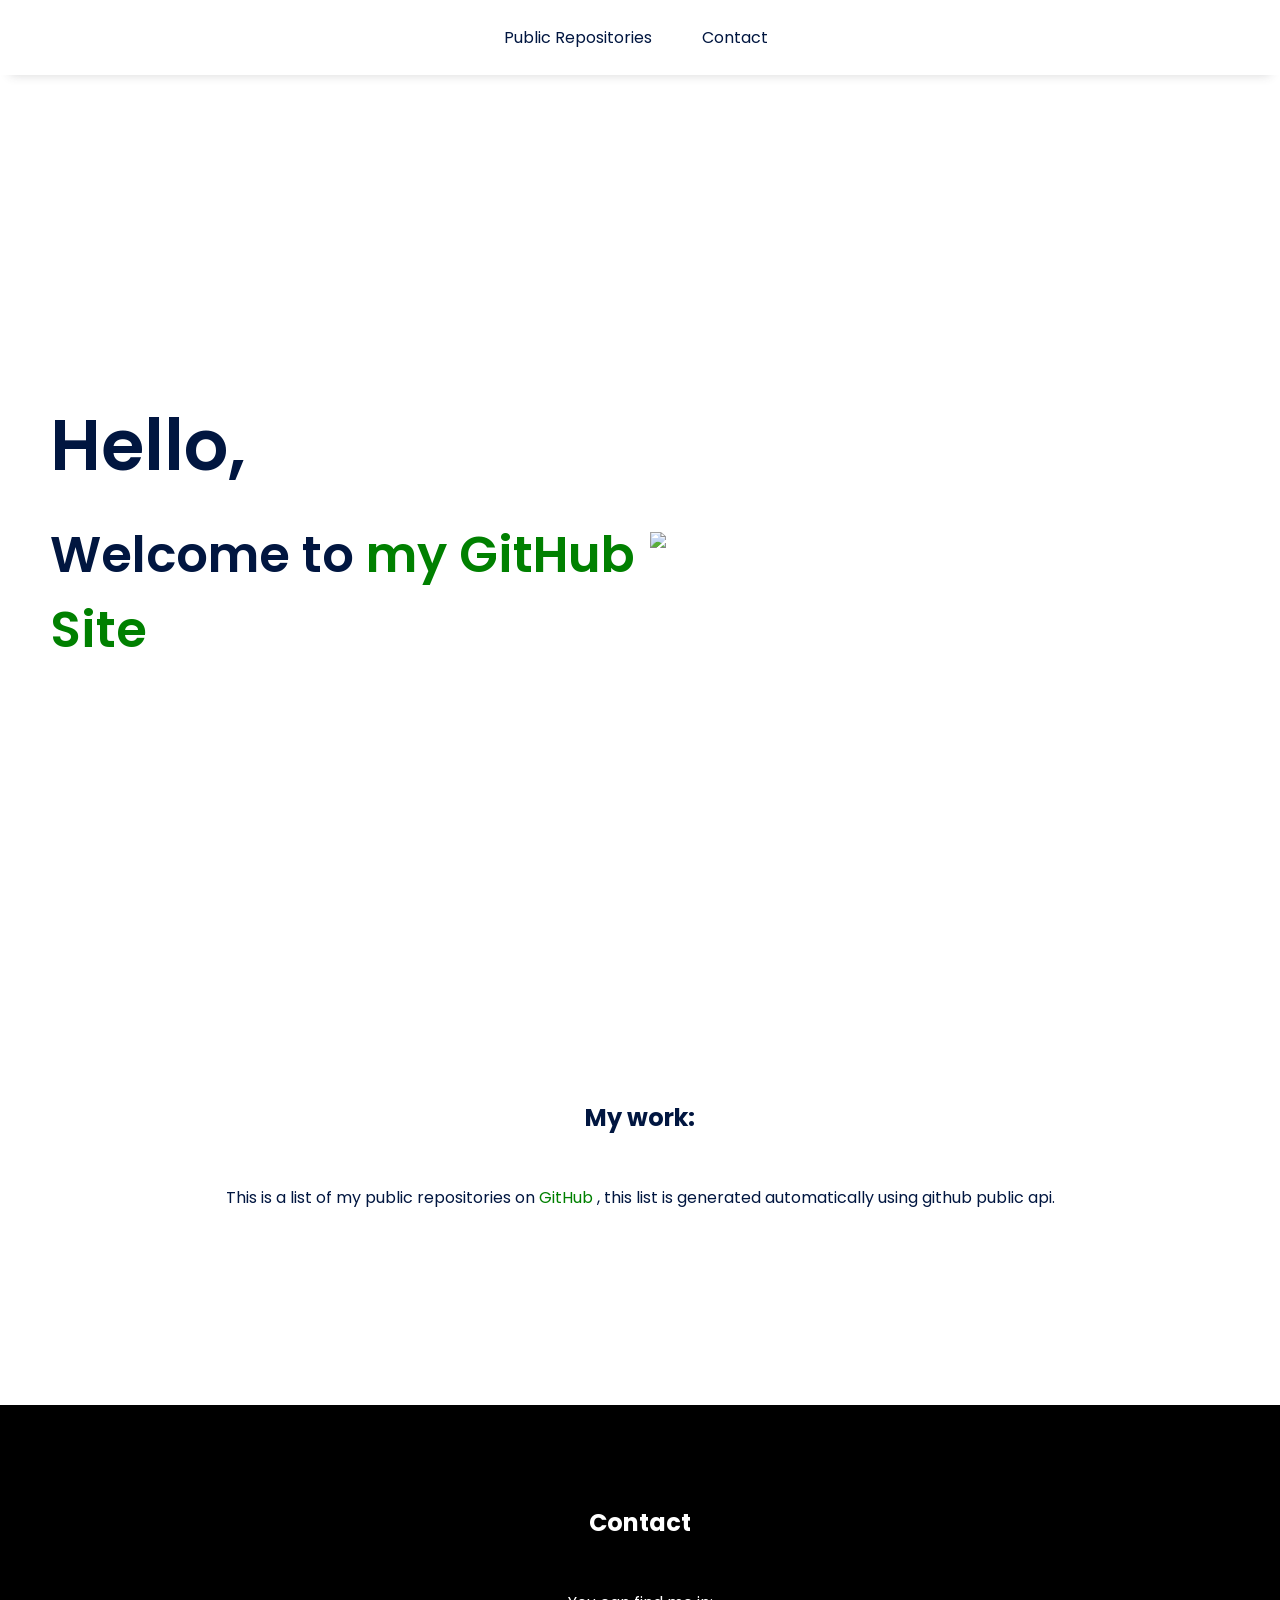
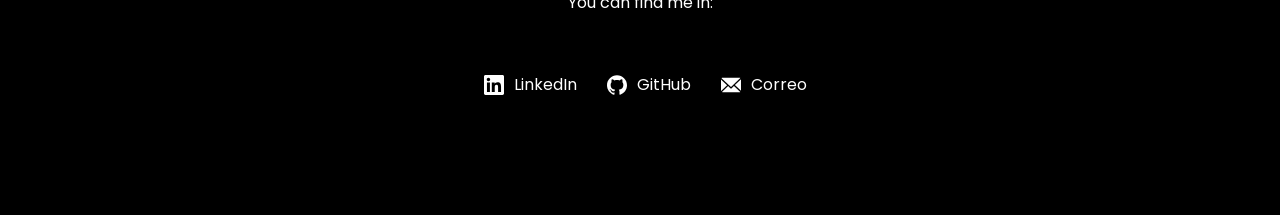
==== index.html @ d8b1ca03 "Add files via upload" ====
<!DOCTYPE html>
<html lang="en">

<head>
    <meta charset="UTF-8">
    <meta name="viewport" content="width=device-width, initial-scale=1.0">
    <title>GitHub MiguelOAlv</title>
    <script src="https://ajax.googleapis.com/ajax/libs/jquery/1.12.4/jquery.min.js"></script>
    <link href="https://fonts.googleapis.com/css2?family=Poppins:wght@400;600&display=swap" rel="stylesheet">
    <link rel="icon" type="image/png" href="content/favicon.png"/>
    <link rel="stylesheet" href="style.css">
    <meta http-equiv='cache-control' content='no-cache'> 
    <meta http-equiv='expires' content='0'> 
    <meta http-equiv='pragma' content='no-cache'>
</head>

<body>
    <nav id="navbar" class="nav">
        <ul>
            <li>

                <a href="#public_repositories">
                    <span class="code">&lt;</span>
                    Public Repositories
                    <span class="code">&#47;&gt;</span>
                </a>

            </li>
            <li>
                <a href="#contact">
                    <span class="code">&lt;</span>
                    Contact
                    <span class="code">&#47;&gt;</span>
                </a>
            </li>
        </ul>
    </nav>

    <section id="welcome-section">
        <div>
            <h1>Hello<span>,</span></h1>
            <p id="subheading">Welcome to <span>my GitHub Site</span></p>
        </div>
        <div>
            <img class="welcome-img" id="desktop-only"
                src="https://raw.githubusercontent.com/sfoteini/responsive-web-design-freeCodeCamp/fb2b6eac8dfc8903983db91fbb491d134ba266e6/personal-portfolio/images/code-1.svg">
            <img class="welcome-img" id="mobile-only"
                src="https://raw.githubusercontent.com/sfoteini/responsive-web-design-freeCodeCamp/fb2b6eac8dfc8903983db91fbb491d134ba266e6/personal-portfolio/images/code-2.svg">
        </div>
    </section>

    <section id="public_repositories">
        <h2>My work:</h2>
        <p>This is a list of my public repositories on <a style="color: green;" href="https://github.com/MiguelOAlv" target="_blank">GitHub</a> , this list is generated automatically using github public api.</p>

        <div class="projects-grid" id="proyectos">
        </div>

    </section>

    <section id="contact">
        <h2>Contact</h2>
        <p>You can find me in:</p>
        <div class="contact-links">
            <a href="https://www.linkedin.com/in/miguel-ortega-alvarez-703109225/" target="_blank" class="contact-details">
                <img src="content/linkedin.svg" alt="linkedin logo" class="contact-icon">LinkedIn
            </a>
            <a href="https://github.com/MiguelOAlv" target="_blank" class="contact-details">
                <img src="content/github.svg" alt="github logo" class="contact-icon">GitHub
            </a>
            <a href="mailto:mickey1198@gmail.com" class="contact-details">
                <img src="content/email.svg"alt="github logo" class="contact-icon">Correo
            </a>
        </div>
    </section>
    <script src="repos.js"></script>
</body>

</html>
---- style.css ----
* {
    margin: 0;
    padding: 0;
  }
  
  html {
    box-sizing: border-box;
    font-size: 10px;
  }
  
  body {
    font-size: 1.6rem;
    line-height: 1.5;
    font-family: Poppins;
    color: #011640;
    overflow-x: hidden;
  }
  
  h1 {
    font-size: 7rem;
    font-weight: 600;
    margin: 8rem 0 2rem 0;
  }
  
  @media (max-width: 650px){
    h1 {
      font-size: 5rem;
    }
  }
  
  h2 {
    margin-bottom: 5rem;
  }
  
  li {
    list-style: none;
  }
  
  a {
    color: #011640;
    text-decoration: none;
  }
  
  img {
    max-width: 100%;
    height: auto;
    display: block;
  }
  
  /* Nav */
  
  .nav {
    display: flex;
    justify-content: center;
    align-items: center;
    position: fixed;
    top: 0;
    width: 100%;
    min-height: 75px;
    background-color: #fff;
    box-shadow: 0 1rem 1rem -1rem rgba(55, 56, 58, 0.2);
    z-index: 10;
  }
  
  nav > ul {
    display: flex;
    flex-direction: row;
    justify-content: space-around;
  }
  
  nav li {
    padding: 0px 0.8rem;
  }
  
  nav .code {
    color: white;
    transition: color 0.3s ease-out;
  }
  
  nav a:hover .code {
    color: green;
  }
  
  /* Sección Bienvenida */
  
  #welcome-section {
    margin: 5rem;
    display: flex;
    flex-direction: row;
    justify-content: space-around;
    align-items: center;
    height: 100vh;
  }
  
  @media (max-width: 1000px) {
    #welcome-section {
      text-align: center;
      margin-top: 10rem;
      display: flex;
      flex-direction: column;
      justify-content: center;
      align-items: center;
    }
  }
  
  .welcome-img  {
    margin-top: 8rem;
    width: 580px;
    height: auto;
  }
  
  #mobile-only {
    display: none;
  }
  
  @media (max-width: 850px){
    #desktop-only {
      display: none;
    }
    
    #mobile-only {
      display: initial;
      width: 450px;
      height: auto;
    }
  }
  
  #subheading {
    font-size: 5rem;
    font-weight: 600;
    margin: 2rem 0;
  }
  
  #subheading span {
    color: green;
  }
  
  @media (max-width: 650px){
    #subheading {
      font-size: 4rem;
    }
  }
  

  /* Sección proyectos */
  
  #public_repositories {
    padding: 10rem 5rem;
    text-align: center;
  }
  
  #public_repositories > p {
    margin-bottom: 5rem;
  }
  
  .projects-grid {
    display: grid;
    grid-template-columns: repeat(auto-fit, minmax(350px, 1fr));
    grid-gap: 5rem;
    margin: 1.5rem auto;
  }
  
  @media (max-width: 400px) {
    .projects-grid {
      grid-template-columns: 1fr;
      margin: 0 auto;
    }
  }
  
  .card {
    position: relative;
    padding-bottom: 2rem;
    border: 1px solid rgba(217, 217, 217, 0.5);
    border-radius: 5px;
  }
  
  .card:hover {
    box-shadow: 0 0 2rem -0.7rem #D9D9D9;
    border: 1px solid #D9D9D9;
  }
  
  .desc {
    padding: 2rem;
    text-align: left;
  }
  
  .project-tile {
    margin: 2rem 0 2rem 0;
  }
  
  .project-tile > a {
    color: green;
    font-weight: 200;
  }
  
  /* Sección contacto 011640 */
  
  #contact {
    margin-top: 3rem;
    padding: 10rem 5rem;
    text-align: center;
    background-color: black;
    color: #fff;
  }
  
  .contact-icon {
    width: 2rem;
    padding: 1rem;
    filter: invert(100%);
  }
  
  .contact-links {
    display: flex;
    justify-content: center;
    width: 100%;
    margin-top: 4rem;
    flex-wrap: wrap;
  }
  
  .contact-details {
    display: flex;
    flex-direction: row;
    align-items: center;
    justify-content: center;
    color: #fff;
    padding: 1rem;
  }
  
  
  .contact-details:hover .contact-icon {
    filter: invert(83%) sepia(39%) saturate(6798%) hue-rotate(308deg) brightness(92%) contrast(107%);
  }
  
  .contact-details:hover {
    color: green;
  }
  
  /* Footer */
  
  footer {
    text-align: center;
    padding: 2rem 0;
    background-color: #011640;
    color: #fff;
  }
  
  .heart::before {
    content: '\2665';
    color: green;
    font-size: 1.6rem;
  }
  
  footer .code {
    color: green;
  }
  
  /* Text Selection Color */
  
  
  ::-moz-selection { /* Code for Firefox */
    color: #fff;
    background: #02A1A3;
  }
  
  ::selection {
    color: #fff;
    background: #02A1A3;
  }
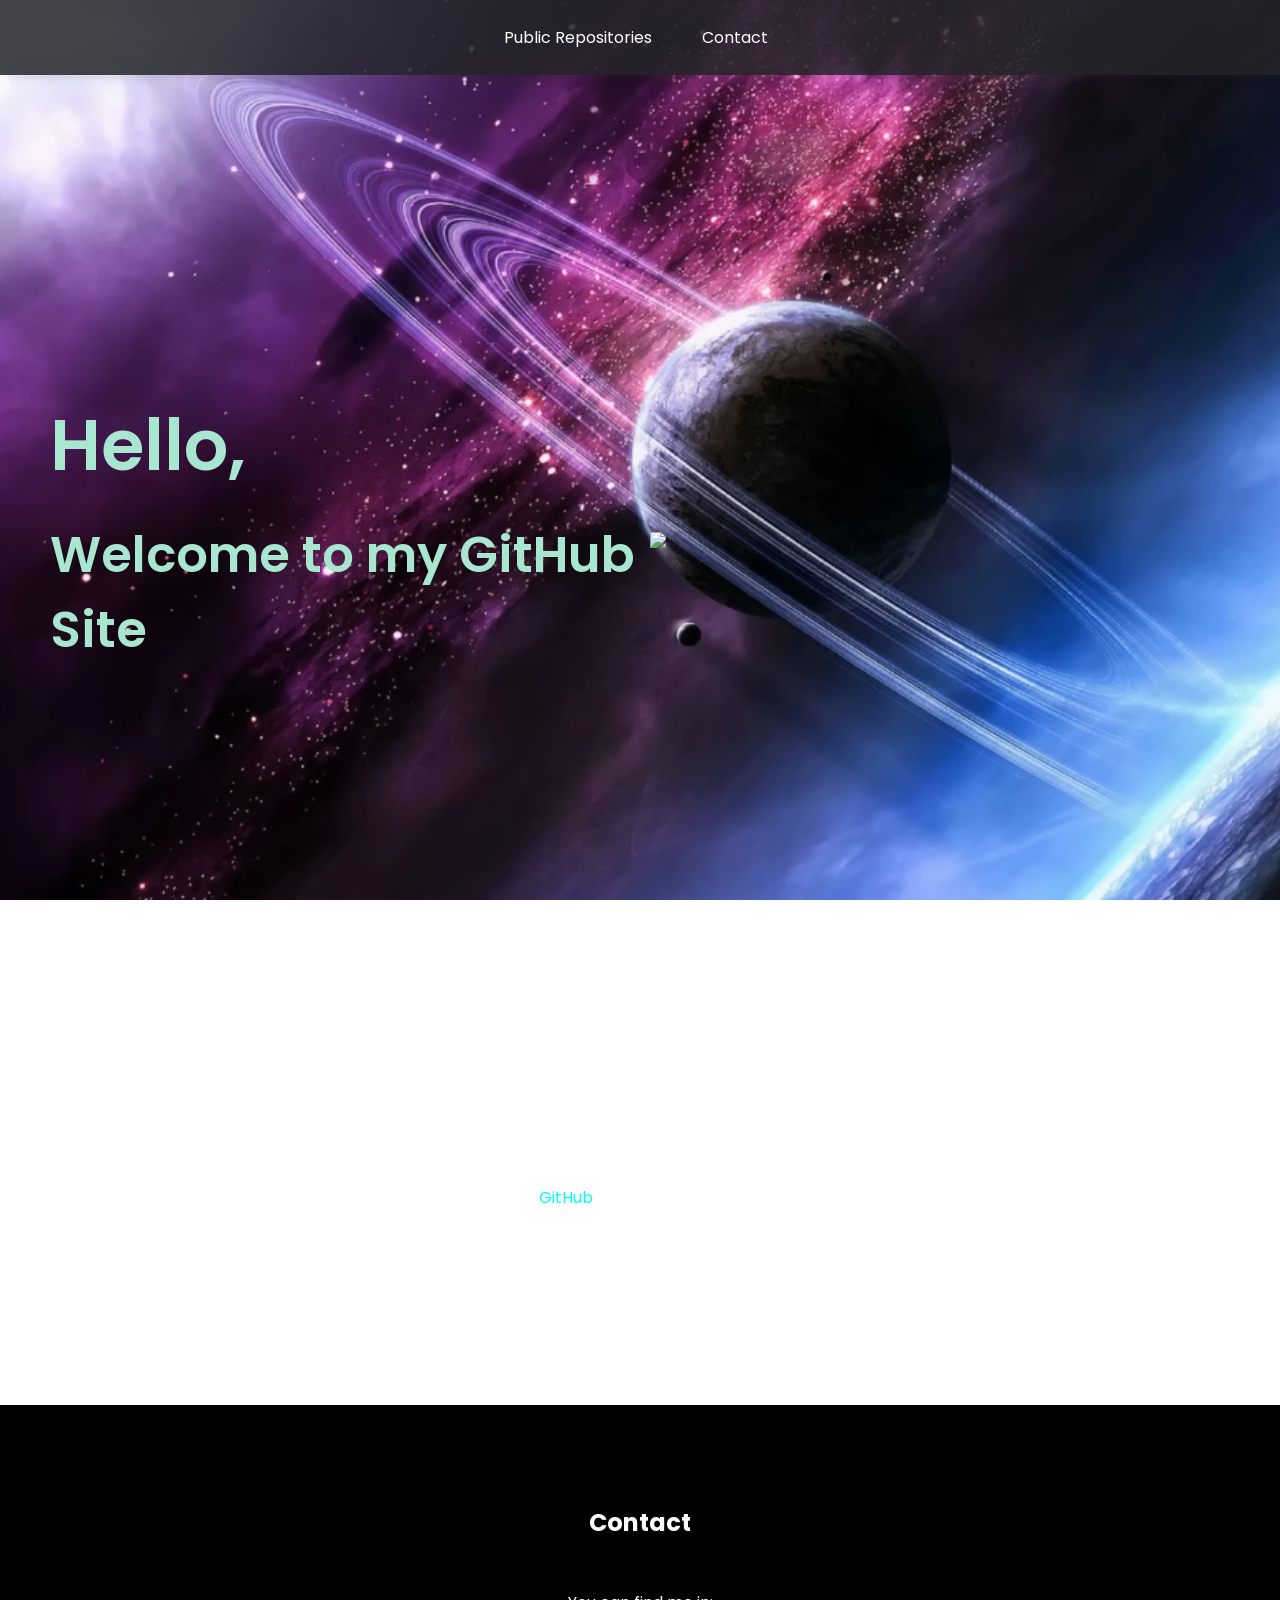
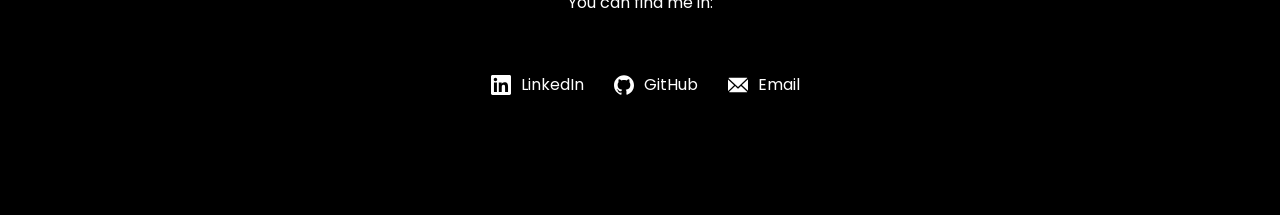
==== commit 5204b597: "Cambio de estilo/tematica" ====
--- a/index.html
+++ b/index.html
@@ -51,7 +51,7 @@
 
     <section id="public_repositories">
         <h2>My work:</h2>
-        <p>This is a list of my public repositories on <a style="color: green;" href="https://github.com/MiguelOAlv" target="_blank">GitHub</a> , this list is generated automatically using github public api.</p>
+        <p>This is a list of my public repositories on <a style="color: rgb(0, 255, 247);" href="https://github.com/MiguelOAlv" target="_blank">GitHub</a> , this list is generated automatically using github public api.</p>
 
         <div class="projects-grid" id="proyectos">
         </div>
@@ -68,8 +68,8 @@
             <a href="https://github.com/MiguelOAlv" target="_blank" class="contact-details">
                 <img src="content/github.svg" alt="github logo" class="contact-icon">GitHub
             </a>
-            <a href="mailto:mickey1198@gmail.com" class="contact-details">
-                <img src="content/email.svg"alt="github logo" class="contact-icon">Correo
+            <a href="mailto:micckey1198@gmail.com" class="contact-details">
+                <img src="content/email.svg"alt="github logo" class="contact-icon">Email
             </a>
         </div>
     </section>
--- a/style.css
+++ b/style.css
@@ -14,6 +14,10 @@
     font-family: Poppins;
     color: #011640;
     overflow-x: hidden;
+    background-image: url('./content/background.PNG');
+    background-size: cover; /* O 'contain' dependiendo de cómo quieras que se muestre la imagen */
+    background-repeat: no-repeat;
+    background-attachment: fixed; /* Esto hará que la imagen de fondo no se mueva con el scroll */
   }
   
   h1 {
@@ -30,6 +34,7 @@
   
   h2 {
     margin-bottom: 5rem;
+    color: #fff;
   }
   
   li {
@@ -37,7 +42,7 @@
   }
   
   a {
-    color: #011640;
+    color: #C0C0C8;
     text-decoration: none;
   }
   
@@ -57,7 +62,7 @@
     top: 0;
     width: 100%;
     min-height: 75px;
-    background-color: #fff;
+    background-color: rgba(36, 37, 42, 0.85);
     box-shadow: 0 1rem 1rem -1rem rgba(55, 56, 58, 0.2);
     z-index: 10;
   }
@@ -70,15 +75,24 @@
   
   nav li {
     padding: 0px 0.8rem;
+  }
+  .nav ul li a {
+    color: #FFFFFF;
   }
   
   nav .code {
     color: white;
     transition: color 0.3s ease-out;
   }
-  
-  nav a:hover .code {
-    color: green;
+  .nav ul li a span.code {
+    visibility: hidden;
+    opacity: 0;
+    transition: visibility 0s, opacity 0.3s ease-in-out;
+  }
+  .nav ul li a:hover span.code {
+    visibility: visible;
+    opacity: 1;
+    color: #9D8ABF;
   }
   
   /* Sección Bienvenida */
@@ -102,7 +116,9 @@
       align-items: center;
     }
   }
-  
+  #welcome-section h1 {
+    color: #A8E6CF
+  }
   .welcome-img  {
     margin-top: 8rem;
     width: 580px;
@@ -129,10 +145,11 @@
     font-size: 5rem;
     font-weight: 600;
     margin: 2rem 0;
+    color: #A8E6CF;
   }
   
   #subheading span {
-    color: green;
+    color: #A8E6CF;
   }
   
   @media (max-width: 650px){
@@ -141,7 +158,6 @@
     }
   }
   
-
   /* Sección proyectos */
   
   #public_repositories {
@@ -151,6 +167,7 @@
   
   #public_repositories > p {
     margin-bottom: 5rem;
+    color: #fff;
   }
   
   .projects-grid {
@@ -172,14 +189,28 @@
     padding-bottom: 2rem;
     border: 1px solid rgba(217, 217, 217, 0.5);
     border-radius: 5px;
+    background-color: rgba(58, 42, 75, 0.85);
+    color: #E0E1E6;
   }
   
   .card:hover {
     box-shadow: 0 0 2rem -0.7rem #D9D9D9;
     border: 1px solid #D9D9D9;
-  }
-  
+    transition: 0.3s;
+  }
+  .card::before {
+    content: "";
+    position: absolute;
+    top: 0;
+    right: 0;
+    bottom: 0;
+    left: 0;
+    background-color: rgba(58, 42, 75, 0.65);
+    z-index: 1;
+  }
   .desc {
+    position: relative;
+    z-index: 2;
     padding: 2rem;
     text-align: left;
   }
@@ -189,7 +220,7 @@
   }
   
   .project-tile > a {
-    color: green;
+    color: white;
     font-weight: 200;
   }
   
@@ -228,11 +259,14 @@
   
   
   .contact-details:hover .contact-icon {
-    filter: invert(83%) sepia(39%) saturate(6798%) hue-rotate(308deg) brightness(92%) contrast(107%);
+    filter: invert(61%) sepia(15%) saturate(500%) hue-rotate(250deg) brightness(100%) contrast(90%);
+    transition:0.5s;
   }
   
   .contact-details:hover {
-    color: green;
+    color: #9D8ABF;
+    transition:0.5s;
+
   }
   
   /* Footer */
@@ -246,12 +280,12 @@
   
   .heart::before {
     content: '\2665';
-    color: green;
+    color: #9D8ABF;;
     font-size: 1.6rem;
   }
   
   footer .code {
-    color: green;
+    color: #9D8ABF;
   }
   
   /* Text Selection Color */
@@ -266,6 +300,3 @@
     color: #fff;
     background: #02A1A3;
   }
-  
-  
-  
